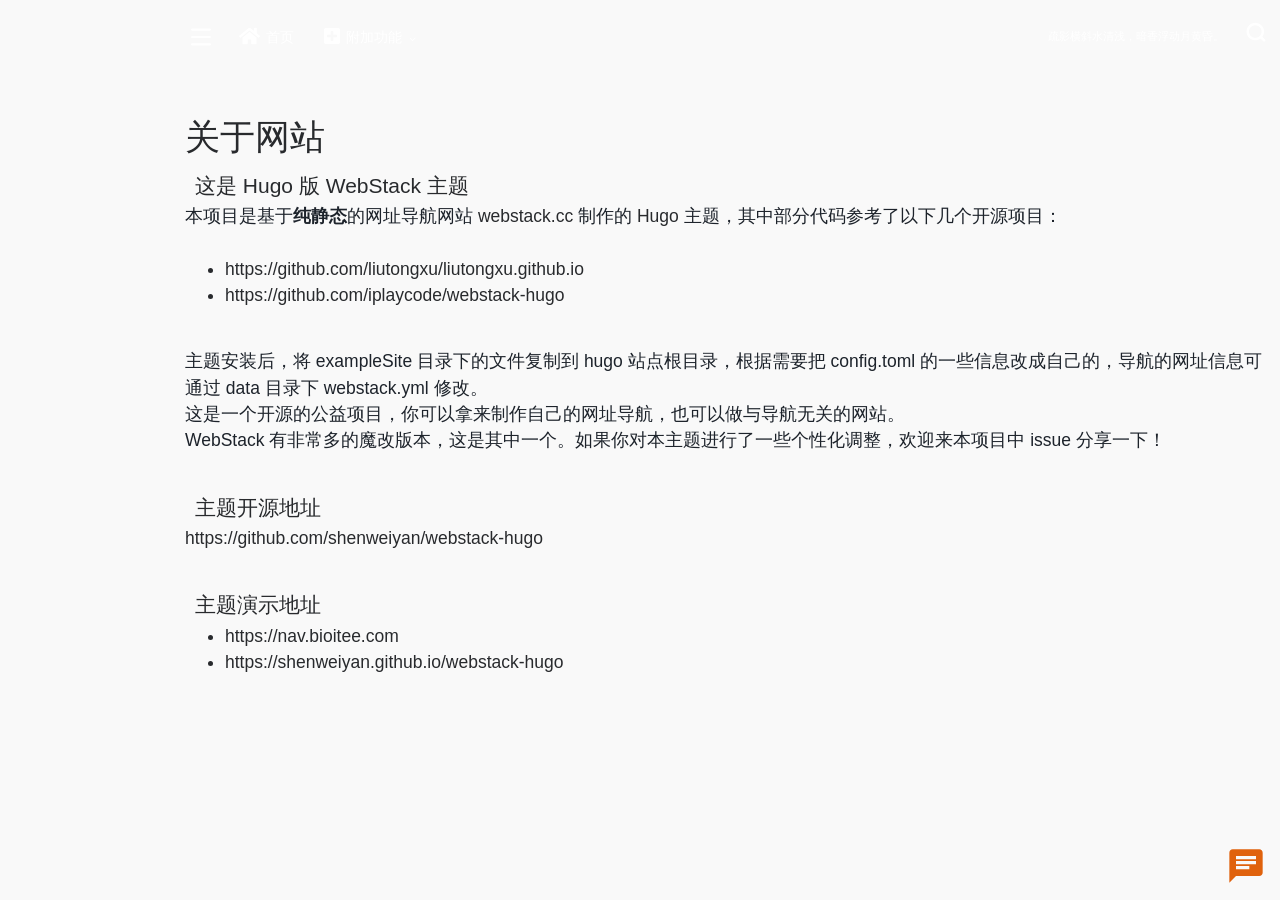
==== about/index.html @ fd6efb87 "Deploying to main from @ zhangsanfeng99/webstack@6cd3eac00b0d2fe81c7f70317b540cf5d697cacc 🚀" ====
<!doctype html><html lang=zh-CN><head><meta charset=UTF-8><meta http-equiv=X-UA-Compatible content="IE=edge, chrome=1"><meta name=viewport content="width=device-width,initial-scale=1,minimum-scale=1,maximum-scale=1,user-scalable=no"><meta name=theme-color content="#f9f9f9"><title>Rehot 网址导航</title>
<link rel="shortcut icon" href=/assets/images/favicon.png><meta name=keywords content="Rehot 网址导航"><meta name=baidu-site-verification content="codeva-cCAOSG8MBO"><link rel=stylesheet id=block-library-css href=/assets/css/block-library.min-5.6.2.css type=text/css media=all><link rel=stylesheet id=iconfont-css href=/assets/css/iconfont-3.03029.1.css type=text/css media=all><link rel=stylesheet id=bootstrap-css href=/assets/css/bootstrap.min-4.3.1.css type=text/css media=all><link rel=stylesheet id=fancybox-css href=/assets/css/fancybox.min-3.5.7.css type=text/css media=all><link rel=stylesheet id=iowen-css href=/assets/css/style-3.03029.1.css type=text/css media=all><link rel=stylesheet id=custom-css href=/assets/css/custom-style.css type=text/css media=all><link rel=stylesheet id=fortawesome-css href=/assets/fontawesome-5.15.4/css/all.min.css type=text/css><script type=text/javascript src=/assets/js/jquery.min-3.2.1.js id=jquery-js></script><script type=text/javascript src=/assets/js/content-search.js id=content-search-js></script><script>var _hmt=_hmt||[](function(){var e,t=document.createElement("script");t.src="https://hm.baidu.com/hm.js?efccc04cb44fc49faddac5876180b369",e=document.getElementsByTagName("script")[0],e.parentNode.insertBefore(t,e)})()</script></head><div class="main-content flex-fill grid-bg"><div class=big-header-banner><div id=header class="page-header sticky"><div class="navbar navbar-expand-md"><div class="container-fluid p-0"><a href class="navbar-brand d-md-none" title="Rehot 网址导航"><img src=/assets/images/logo-collapse-light.png class=logo-light alt="Rehot 网址导航">
<img src=/assets/images/logo-collapse-dark.png class="logo-dark d-none" alt="Rehot 网址导航"></a><div class="collapse navbar-collapse order-2 order-md-1"><div class=header-mini-btn><label><input id=mini-button type=checkbox><svg viewbox="0 0 100 100" xmlns="http://www.w3.org/2000/svg"><path class="line--1" d="M0 40h62c18 0 18-20-17 5L31 55"/><path class="line--2" d="M0 50h80"/><path class="line--3" d="M0 60h62c18 0 18 20-17-5L31 45"/></svg></label></div><ul class="navbar-nav site-menu" style=margin-right:16px><li><a href=./><i class="fa fa-home fa-lg mr-2"></i>
<span>首页</span></a><ul class=sub-menu></ul></li><li class=menu-item-has-children><a href><i class="fa fa-plus-square fa-lg mr-2"></i>
<span>附加功能</span></a><ul class=sub-menu><li><a href=https://tool.lu/>在线工具</a></li><li><a href=https://www.xiaolvji.com/u/leviathan>聚合搜索</a></li><li><a href=https://rss.nbchat.top/>RSS订阅</a></li></ul></li></ul><div class="rounded-circle weather"><div id=he-plugin-simple style=display:contents></div><script>WIDGET={CONFIG:{modules:"01234",background:5,tmpColor:"E4C600",tmpSize:14,cityColor:"E4C600",citySize:14,aqiColor:"#E4C600",aqiSize:14,weatherIconSize:24,alertIconSize:18,padding:"10px 10px 10px 10px",shadow:"1",language:"auto",borderRadius:5,fixed:"false",vertical:"middle",horizontal:"left",key:"085791e805a24491b43b06cf58ab31e7"}}</script><script src="https://widget.qweather.net/simple/static/js/he-simple-common.js?v=2.0"></script></div></div><ul class="nav navbar-menu text-xs order-1 order-md-2"><li class="nav-item mr-3 mr-lg-0 d-none d-lg-block"><script>fetch("https://v1.hitokoto.cn").then(e=>e.json()).then(e=>{const t=document.getElementById("hitokoto_text");t.href="https://hitokoto.cn/?uuid="+e.uuid,t.innerText=e.hitokoto}).catch(console.error)</script><div id=hitokoto><a href=# target=_blank id=hitokoto_text>疏影横斜水清浅，暗香浮动月黄昏。</a></div></li><li class="nav-search ml-3 ml-md-4"><a href=javascript: data-toggle=modal data-target=#search-modal><i class="iconfont icon-search icon-2x"></i></a></li><li class="nav-item d-md-none mobile-menu ml-3 ml-md-4"><a href=javascript: id=sidebar-switch data-toggle=modal data-target=#sidebar><i class="iconfont icon-classification icon-2x"></i></a></li></ul></div></div></div><div class=placeholder style=height:74px></div></div><body class="page-body boxed-container"><main role=main class=flex-shrink-0><div class=container><h1 class=mt-5>关于网站</h1><div class=content><h4 id=这是-hugo-版-webstack-主题>这是 Hugo 版 WebStack 主题</h4><p>本项目是基于<strong>纯静态</strong>的网址导航网站 <a href=https://github.com/WebStackPage/WebStackPage.github.io>webstack.cc</a> 制作的 <a href=https://gohugo.io/>Hugo</a> 主题，其中部分代码参考了以下几个开源项目：<br><br></p><ul><li><a href=https://github.com/liutongxu/liutongxu.github.io>https://github.com/liutongxu/liutongxu.github.io</a></li><li><a href=https://github.com/iplaycode/webstack-hugo>https://github.com/iplaycode/webstack-hugo</a></li></ul><br><p>主题安装后，将 exampleSite 目录下的文件复制到 hugo 站点根目录，根据需要把 config.toml 的一些信息改成自己的，导航的网址信息可通过 data 目录下 webstack.yml 修改。</p><p>这是一个开源的公益项目，你可以拿来制作自己的网址导航，也可以做与导航无关的网站。</p><p>WebStack 有非常多的魔改版本，这是其中一个。如果你对本主题进行了一些个性化调整，欢迎来本项目中 issue 分享一下！</p><br><h4 id=主题开源地址>主题开源地址</h4><p><a href=https://github.com/shenweiyan/webstack-hugo>https://github.com/shenweiyan/webstack-hugo</a></p><br><h4 id=主题演示地址>主题演示地址</h4><ul><li><a href=https://nav.bioitee.com>https://nav.bioitee.com</a></li><li><a href=https://shenweiyan.github.io/webstack-hugo>https://shenweiyan.github.io/webstack-hugo</a></li></ul></div></div></main><style>.content{font-size:1.25rem}.content h1,.content h2,.content h3,.content h4{margin:15px 10px 5px}</style><script src=/assets/js/iframe.js id=chatbot-iframe data-bot-src=https://lobe.chat.xyz/ data-default-open=false data-drag=false data-open-icon="[data-uri]" data-close-icon="[data-uri]" defer></script></div></div><script type=text/javascript src=/assets/js/jquery.ui.touch-punch.min-0.2.2.js id=jqueryui-touch-js></script><script type=text/javascript src=/assets/js/clipboard.min-5.6.2.js id=clipboard-js></script><script type=text/javascript src=/assets/js/tooltip-extend.js id=iplaycode-nav-js></script><script type=text/javascript id=popper-js-extra>var theme={ajaxurl:"",addico:"https://nav.baidu.cn/wp-content/themes/onenav/images/add.png",order:"asc",formpostion:"top",defaultclass:"io-grey-mode",isCustomize:"1",icourl:"",icopng:".png",urlformat:"1",customizemax:"10",newWindow:"0",lazyload:"1",minNav:"1",loading:"1",hotWords:"baidu",classColumns:" col-sm-6 col-md-4 col-xl-5a col-xxl-6a ",apikey:"TWpBeU1UVTNOekk1TWpVMEIvZ1M2bFVIQllUMmxsV1dZelkxQTVPVzB3UW04eldGQmxhM3BNWW14bVNtWk4="}</script><script type=text/javascript src=/assets/js/popper.min.js id=popper-js></script><script type=text/javascript src=/assets/js/bootstrap.min-4.3.1.js id=bootstrap-js></script><script type=text/javascript src=/assets/js/theia-sticky-sidebar-1.5.0.js id=sidebar-js></script><script type=text/javascript src=/assets/js/lazyload.min-12.4.0.js id=lazyload-js></script><script type=text/javascript src=/assets/js/fancybox.min-3.5.7.js id=lightbox-js-js></script><script type=text/javascript src=/assets/js/app-mini.js id=appmini-js></script><script type=text/javascript>$(document).ready(function(){var e=$("#loading");e.addClass("close"),setTimeout(function(){e.remove()},600)})</script><script>$(document).ready(function(){setTimeout(function(){$('a.smooth[href="'+window.location.hash+'"]')[0]?$('a.smooth[href="'+window.location.hash+'"]').click():window.location.hash!=""&&$("html, body").animate({scrollTop:$(window.location.hash).offset().top-90},{duration:500,easing:"swing"})},300),$(document).on("click","a.smooth",function(){if($("#sidebar").hasClass("show")&&!$(this).hasClass("change-href")&&$("#sidebar").modal("toggle"),$(this).attr("href").substr(0,1)=="#"&&$("html, body").animate({scrollTop:$($(this).attr("href")).offset().top-90},{duration:500,easing:"swing"}),$(this).hasClass("go-search-btn")&&$("#search-text").focus(),!$(this).hasClass("change-href")){var t=$("a"+$(this).attr("href"));t.click(),toTarget(t.parent().parent(),!0,!0)}}),$(document).on("click","a.tab-noajax",function(){var t=$(this).data("link");t?$(this).parents(".d-flex.flex-fill.flex-tab").children(".btn-move.tab-move").show().attr("href",t):$(this).parents(".d-flex.flex-fill.flex-tab").children(".btn-move.tab-move").hide()})})</script><script>(function(){if(document.cookie.replace(/(?:(?:^|.*;\s*)night\s*=\s*([^;]*).*$)|^.*$/,"$1")==="")(new Date).getHours()>22||(new Date).getHours()<6?(document.body.classList.remove("io-black-mode"),document.body.classList.add("io-grey-mode"),document.cookie="night=1;path=/",console.log("夜间模式开启")):(document.body.classList.remove("night"),document.cookie="night=0;path=/",console.log("夜间模式关闭"));else{var e=document.cookie.replace(/(?:(?:^|.*;\s*)night\s*=\s*([^;]*).*$)|^.*$/,"$1")||"0";e=="0"?document.body.classList.remove("night"):e=="1"&&document.body.classList.add("night")}})(),$("#search-bg").css("background-image","url(assets/images/bgbg.jpg)");function switchNightMode(){var e=document.cookie.replace(/(?:(?:^|.*;\s*)night\s*=\s*([^;]*).*$)|^.*$/,"$1")||"0";e=="0"?($("#search-bg").css("background-image","url(assets/images/bgbg.jpg)"),document.body.classList.remove("io-grey-mode"),document.body.classList.add("io-black-mode"),document.cookie="night=1;path=/",console.log(" "),$(".switch-dark-mode").attr("data-original-title","日间模式"),$(".mode-ico").removeClass("icon-night"),$(".mode-ico").addClass("icon-light")):($("#search-bg").css("background-image","url(assets/images/bgbgo.jpg)"),document.body.classList.remove("io-black-mode"),document.body.classList.add("io-grey-mode"),document.cookie="night=0;path=/",console.log(" "),$(".switch-dark-mode").attr("data-original-title","夜间模式"),$(".mode-ico").removeClass("icon-light"),$(".mode-ico").addClass("icon-night"))}</script></body></html>
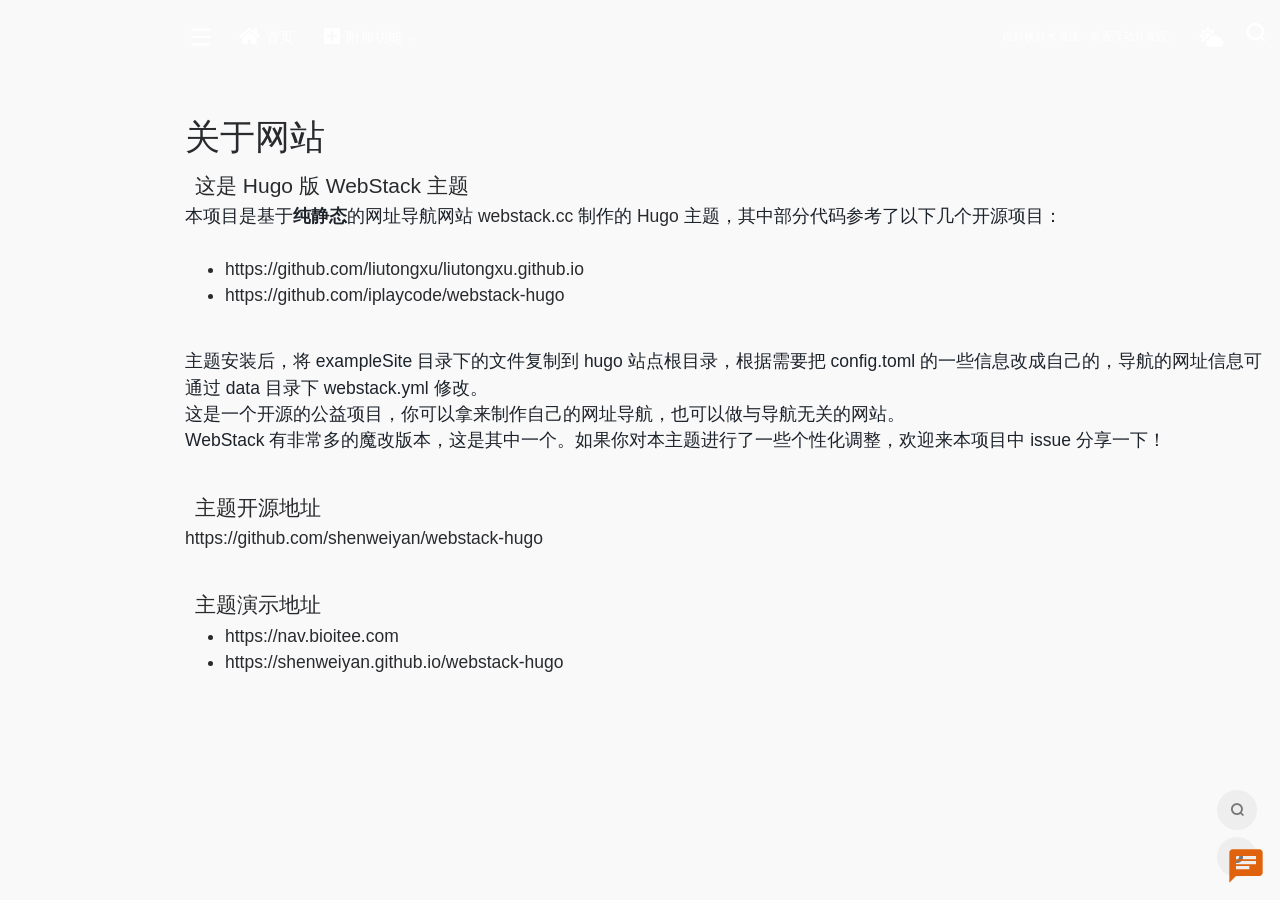
==== commit 94521598: "Deploying to gh-pages from @ zhangsanfeng99/webstack@0131ce704d4ed81ffafa1ad05b4287b928442743 🚀" ====
--- a/about/index.html
+++ b/about/index.html
@@ -1,5 +1,7 @@
-<!doctype html><html lang=zh-CN><head><meta charset=UTF-8><meta http-equiv=X-UA-Compatible content="IE=edge, chrome=1"><meta name=viewport content="width=device-width,initial-scale=1,minimum-scale=1,maximum-scale=1,user-scalable=no"><meta name=theme-color content="#f9f9f9"><title>Rehot 网址导航</title>
-<link rel="shortcut icon" href=/assets/images/favicon.png><meta name=keywords content="Rehot 网址导航"><meta name=baidu-site-verification content="codeva-cCAOSG8MBO"><link rel=stylesheet id=block-library-css href=/assets/css/block-library.min-5.6.2.css type=text/css media=all><link rel=stylesheet id=iconfont-css href=/assets/css/iconfont-3.03029.1.css type=text/css media=all><link rel=stylesheet id=bootstrap-css href=/assets/css/bootstrap.min-4.3.1.css type=text/css media=all><link rel=stylesheet id=fancybox-css href=/assets/css/fancybox.min-3.5.7.css type=text/css media=all><link rel=stylesheet id=iowen-css href=/assets/css/style-3.03029.1.css type=text/css media=all><link rel=stylesheet id=custom-css href=/assets/css/custom-style.css type=text/css media=all><link rel=stylesheet id=fortawesome-css href=/assets/fontawesome-5.15.4/css/all.min.css type=text/css><script type=text/javascript src=/assets/js/jquery.min-3.2.1.js id=jquery-js></script><script type=text/javascript src=/assets/js/content-search.js id=content-search-js></script><script>var _hmt=_hmt||[](function(){var e,t=document.createElement("script");t.src="https://hm.baidu.com/hm.js?efccc04cb44fc49faddac5876180b369",e=document.getElementsByTagName("script")[0],e.parentNode.insertBefore(t,e)})()</script></head><div class="main-content flex-fill grid-bg"><div class=big-header-banner><div id=header class="page-header sticky"><div class="navbar navbar-expand-md"><div class="container-fluid p-0"><a href class="navbar-brand d-md-none" title="Rehot 网址导航"><img src=/assets/images/logo-collapse-light.png class=logo-light alt="Rehot 网址导航">
-<img src=/assets/images/logo-collapse-dark.png class="logo-dark d-none" alt="Rehot 网址导航"></a><div class="collapse navbar-collapse order-2 order-md-1"><div class=header-mini-btn><label><input id=mini-button type=checkbox><svg viewbox="0 0 100 100" xmlns="http://www.w3.org/2000/svg"><path class="line--1" d="M0 40h62c18 0 18-20-17 5L31 55"/><path class="line--2" d="M0 50h80"/><path class="line--3" d="M0 60h62c18 0 18 20-17-5L31 45"/></svg></label></div><ul class="navbar-nav site-menu" style=margin-right:16px><li><a href=./><i class="fa fa-home fa-lg mr-2"></i>
+<!doctype html><html lang=zh-CN><head><meta charset=UTF-8><meta http-equiv=X-UA-Compatible content="IE=edge, chrome=1"><meta name=viewport content="width=device-width,initial-scale=1,minimum-scale=1,maximum-scale=1,user-scalable=no"><meta name=theme-color content="#f9f9f9"><title>Rehot 网址导航</title><link rel="shortcut icon" href=/assets/images/favicon.png><meta name=keywords content="Rehot 网址导航"><meta name=baidu-site-verification content="codeva-cCAOSG8MBO"><link rel=stylesheet id=block-library-css href=/assets/css/block-library.min-5.6.2.css type=text/css media=all><link rel=stylesheet id=iconfont-css href=/assets/css/iconfont-3.03029.1.css type=text/css media=all><link rel=stylesheet id=bootstrap-css href=/assets/css/bootstrap.min-4.3.1.css type=text/css media=all><link rel=stylesheet id=fancybox-css href=/assets/css/fancybox.min-3.5.7.css type=text/css media=all><link rel=stylesheet id=iowen-css href=/assets/css/style-3.03029.1.css type=text/css media=all><link rel=stylesheet id=custom-css href=/assets/css/custom-style.css type=text/css media=all><link rel=stylesheet id=fortawesome-css href=/assets/fontawesome-5.15.4/css/all.min.css type=text/css><script type=text/javascript src=/assets/js/jquery.min-3.2.1.js id=jquery-js></script><script type=text/javascript src=/assets/js/content-search.js id=content-search-js></script><script>var _hmt=_hmt||[](function(){var e,t=document.createElement("script");t.src="https://hm.baidu.com/hm.js?efccc04cb44fc49faddac5876180b369",e=document.getElementsByTagName("script")[0],e.parentNode.insertBefore(t,e)})()</script></head><div class="main-content flex-fill grid-bg"><div class=big-header-banner><div id=header class="page-header sticky"><div class="navbar navbar-expand-md"><div class="container-fluid p-0"><a href class="navbar-brand d-md-none" title="Rehot 网址导航"><img src=/assets/images/logo-collapse-light.png class=logo-light alt="Rehot 网址导航">
+<img src=/assets/images/logo-collapse-dark.png class="logo-dark d-none" alt="Rehot 网址导航"></a><div class="collapse navbar-collapse order-2 order-md-1"><div class=header-mini-btn><label><input id=mini-button type=checkbox>
+<svg viewbox="0 0 100 100"><path class="line--1" d="M0 40h62c18 0 18-20-17 5L31 55"/><path class="line--2" d="M0 50h80"/><path class="line--3" d="M0 60h62c18 0 18 20-17-5L31 45"/></svg></label></div><ul class="navbar-nav site-menu" style=margin-right:16px><li><a href=./><i class="fa fa-home fa-lg mr-2"></i>
 <span>首页</span></a><ul class=sub-menu></ul></li><li class=menu-item-has-children><a href><i class="fa fa-plus-square fa-lg mr-2"></i>
-<span>附加功能</span></a><ul class=sub-menu><li><a href=https://tool.lu/>在线工具</a></li><li><a href=https://www.xiaolvji.com/u/leviathan>聚合搜索</a></li><li><a href=https://rss.nbchat.top/>RSS订阅</a></li></ul></li></ul><div class="rounded-circle weather"><div id=he-plugin-simple style=display:contents></div><script>WIDGET={CONFIG:{modules:"01234",background:5,tmpColor:"E4C600",tmpSize:14,cityColor:"E4C600",citySize:14,aqiColor:"#E4C600",aqiSize:14,weatherIconSize:24,alertIconSize:18,padding:"10px 10px 10px 10px",shadow:"1",language:"auto",borderRadius:5,fixed:"false",vertical:"middle",horizontal:"left",key:"085791e805a24491b43b06cf58ab31e7"}}</script><script src="https://widget.qweather.net/simple/static/js/he-simple-common.js?v=2.0"></script></div></div><ul class="nav navbar-menu text-xs order-1 order-md-2"><li class="nav-item mr-3 mr-lg-0 d-none d-lg-block"><script>fetch("https://v1.hitokoto.cn").then(e=>e.json()).then(e=>{const t=document.getElementById("hitokoto_text");t.href="https://hitokoto.cn/?uuid="+e.uuid,t.innerText=e.hitokoto}).catch(console.error)</script><div id=hitokoto><a href=# target=_blank id=hitokoto_text>疏影横斜水清浅，暗香浮动月黄昏。</a></div></li><li class="nav-search ml-3 ml-md-4"><a href=javascript: data-toggle=modal data-target=#search-modal><i class="iconfont icon-search icon-2x"></i></a></li><li class="nav-item d-md-none mobile-menu ml-3 ml-md-4"><a href=javascript: id=sidebar-switch data-toggle=modal data-target=#sidebar><i class="iconfont icon-classification icon-2x"></i></a></li></ul></div></div></div><div class=placeholder style=height:74px></div></div><body class="page-body boxed-container"><main role=main class=flex-shrink-0><div class=container><h1 class=mt-5>关于网站</h1><div class=content><h4 id=这是-hugo-版-webstack-主题>这是 Hugo 版 WebStack 主题</h4><p>本项目是基于<strong>纯静态</strong>的网址导航网站 <a href=https://github.com/WebStackPage/WebStackPage.github.io>webstack.cc</a> 制作的 <a href=https://gohugo.io/>Hugo</a> 主题，其中部分代码参考了以下几个开源项目：<br><br></p><ul><li><a href=https://github.com/liutongxu/liutongxu.github.io>https://github.com/liutongxu/liutongxu.github.io</a></li><li><a href=https://github.com/iplaycode/webstack-hugo>https://github.com/iplaycode/webstack-hugo</a></li></ul><br><p>主题安装后，将 exampleSite 目录下的文件复制到 hugo 站点根目录，根据需要把 config.toml 的一些信息改成自己的，导航的网址信息可通过 data 目录下 webstack.yml 修改。</p><p>这是一个开源的公益项目，你可以拿来制作自己的网址导航，也可以做与导航无关的网站。</p><p>WebStack 有非常多的魔改版本，这是其中一个。如果你对本主题进行了一些个性化调整，欢迎来本项目中 issue 分享一下！</p><br><h4 id=主题开源地址>主题开源地址</h4><p><a href=https://github.com/shenweiyan/webstack-hugo>https://github.com/shenweiyan/webstack-hugo</a></p><br><h4 id=主题演示地址>主题演示地址</h4><ul><li><a href=https://nav.bioitee.com>https://nav.bioitee.com</a></li><li><a href=https://shenweiyan.github.io/webstack-hugo>https://shenweiyan.github.io/webstack-hugo</a></li></ul></div></div></main><style>.content{font-size:1.25rem}.content h1,.content h2,.content h3,.content h4{margin:15px 10px 5px}</style><script src=/assets/js/iframe.js id=chatbot-iframe data-bot-src=https://lobe.chat.xyz/ data-default-open=false data-drag=false data-open-icon="[data-uri]" data-close-icon="[data-uri]" defer></script></div></div><script type=text/javascript src=/assets/js/jquery.ui.touch-punch.min-0.2.2.js id=jqueryui-touch-js></script><script type=text/javascript src=/assets/js/clipboard.min-5.6.2.js id=clipboard-js></script><script type=text/javascript src=/assets/js/tooltip-extend.js id=iplaycode-nav-js></script><script type=text/javascript id=popper-js-extra>var theme={ajaxurl:"",addico:"https://nav.baidu.cn/wp-content/themes/onenav/images/add.png",order:"asc",formpostion:"top",defaultclass:"io-grey-mode",isCustomize:"1",icourl:"",icopng:".png",urlformat:"1",customizemax:"10",newWindow:"0",lazyload:"1",minNav:"1",loading:"1",hotWords:"baidu",classColumns:" col-sm-6 col-md-4 col-xl-5a col-xxl-6a ",apikey:"TWpBeU1UVTNOekk1TWpVMEIvZ1M2bFVIQllUMmxsV1dZelkxQTVPVzB3UW04eldGQmxhM3BNWW14bVNtWk4="}</script><script type=text/javascript src=/assets/js/popper.min.js id=popper-js></script><script type=text/javascript src=/assets/js/bootstrap.min-4.3.1.js id=bootstrap-js></script><script type=text/javascript src=/assets/js/theia-sticky-sidebar-1.5.0.js id=sidebar-js></script><script type=text/javascript src=/assets/js/lazyload.min-12.4.0.js id=lazyload-js></script><script type=text/javascript src=/assets/js/fancybox.min-3.5.7.js id=lightbox-js-js></script><script type=text/javascript src=/assets/js/app-mini.js id=appmini-js></script><script type=text/javascript>$(document).ready(function(){var e=$("#loading");e.addClass("close"),setTimeout(function(){e.remove()},600)})</script><script>$(document).ready(function(){setTimeout(function(){$('a.smooth[href="'+window.location.hash+'"]')[0]?$('a.smooth[href="'+window.location.hash+'"]').click():window.location.hash!=""&&$("html, body").animate({scrollTop:$(window.location.hash).offset().top-90},{duration:500,easing:"swing"})},300),$(document).on("click","a.smooth",function(){if($("#sidebar").hasClass("show")&&!$(this).hasClass("change-href")&&$("#sidebar").modal("toggle"),$(this).attr("href").substr(0,1)=="#"&&$("html, body").animate({scrollTop:$($(this).attr("href")).offset().top-90},{duration:500,easing:"swing"}),$(this).hasClass("go-search-btn")&&$("#search-text").focus(),!$(this).hasClass("change-href")){var t=$("a"+$(this).attr("href"));t.click(),toTarget(t.parent().parent(),!0,!0)}}),$(document).on("click","a.tab-noajax",function(){var t=$(this).data("link");t?$(this).parents(".d-flex.flex-fill.flex-tab").children(".btn-move.tab-move").show().attr("href",t):$(this).parents(".d-flex.flex-fill.flex-tab").children(".btn-move.tab-move").hide()})})</script><script>(function(){if(document.cookie.replace(/(?:(?:^|.*;\s*)night\s*=\s*([^;]*).*$)|^.*$/,"$1")==="")(new Date).getHours()>22||(new Date).getHours()<6?(document.body.classList.remove("io-black-mode"),document.body.classList.add("io-grey-mode"),document.cookie="night=1;path=/",console.log("夜间模式开启")):(document.body.classList.remove("night"),document.cookie="night=0;path=/",console.log("夜间模式关闭"));else{var e=document.cookie.replace(/(?:(?:^|.*;\s*)night\s*=\s*([^;]*).*$)|^.*$/,"$1")||"0";e=="0"?document.body.classList.remove("night"):e=="1"&&document.body.classList.add("night")}})(),$("#search-bg").css("background-image","url(assets/images/bgbg.jpg)");function switchNightMode(){var e=document.cookie.replace(/(?:(?:^|.*;\s*)night\s*=\s*([^;]*).*$)|^.*$/,"$1")||"0";e=="0"?($("#search-bg").css("background-image","url(assets/images/bgbg.jpg)"),document.body.classList.remove("io-grey-mode"),document.body.classList.add("io-black-mode"),document.cookie="night=1;path=/",console.log(" "),$(".switch-dark-mode").attr("data-original-title","日间模式"),$(".mode-ico").removeClass("icon-night"),$(".mode-ico").addClass("icon-light")):($("#search-bg").css("background-image","url(assets/images/bgbgo.jpg)"),document.body.classList.remove("io-black-mode"),document.body.classList.add("io-grey-mode"),document.cookie="night=0;path=/",console.log(" "),$(".switch-dark-mode").attr("data-original-title","夜间模式"),$(".mode-ico").removeClass("icon-light"),$(".mode-ico").addClass("icon-night"))}</script></body></html>+<span>附加功能</span></a><ul class=sub-menu><li><a href=https://tool.lu/>在线工具</a></li><li><a href=https://www.xiaolvji.com/u/leviathan>聚合搜索</a></li><li><a href=https://rss.nbchat.top/>RSS订阅</a></li></ul></li></ul><div class="rounded-circle weather"><div id=he-plugin-simple style=display:contents></div><script>WIDGET={CONFIG:{modules:"01234",background:5,tmpColor:"E4C600",tmpSize:14,cityColor:"E4C600",citySize:14,aqiColor:"#E4C600",aqiSize:14,weatherIconSize:24,alertIconSize:18,padding:"10px 10px 10px 10px",shadow:"1",language:"auto",borderRadius:5,fixed:"false",vertical:"middle",horizontal:"left",key:"085791e805a24491b43b06cf58ab31e7"}}</script><script src="https://widget.qweather.net/simple/static/js/he-simple-common.js?v=2.0"></script></div></div><ul class="nav navbar-menu text-xs order-1 order-md-2"><li class="nav-item mr-3 mr-lg-0 d-none d-lg-block"><script>fetch("https://v1.hitokoto.cn").then(e=>e.json()).then(e=>{const t=document.getElementById("hitokoto_text");t.href="https://hitokoto.cn/?uuid="+e.uuid,t.innerText=e.hitokoto}).catch(console.error)</script><div id=hitokoto><a href=# target=_blank id=hitokoto_text>疏影横斜水清浅，暗香浮动月黄昏。</a></div></li><li class="nav-item nav-weather ml-3 ml-md-4" id=weather-btn-wrap><a href=javascript: id=weather-btn title=天气><i class="fas fa-cloud-sun" style=font-size:1.4rem></i></a><div id=weather-popup><iframe src="https://html5.moji.com/tpd/daikin_mojiweatheraggr/index.html#/home?cityid=50" frameborder=0 scrolling=yes allow=geolocation loading=lazy></iframe></div></li><li class="nav-search ml-3 ml-md-4"><a href=javascript: data-toggle=modal data-target=#search-modal><i class="iconfont icon-search icon-2x"></i></a></li><li class="nav-item d-md-none mobile-menu ml-3 ml-md-4"><a href=javascript: id=sidebar-switch data-toggle=modal data-target=#sidebar><i class="iconfont icon-classification icon-2x"></i></a></li></ul></div></div></div><div class=placeholder style=height:74px></div></div><body class="page-body boxed-container"><main role=main class=flex-shrink-0><div class=container><h1 class=mt-5>关于网站</h1><div class=content><h4 id=这是-hugo-版-webstack-主题>这是 Hugo 版 WebStack 主题</h4><p>本项目是基于<strong>纯静态</strong>的网址导航网站 <a href=https://github.com/WebStackPage/WebStackPage.github.io>webstack.cc</a> 制作的 <a href=https://gohugo.io/>Hugo</a> 主题，其中部分代码参考了以下几个开源项目：<br><br></p><ul><li><a href=https://github.com/liutongxu/liutongxu.github.io>https://github.com/liutongxu/liutongxu.github.io</a></li><li><a href=https://github.com/iplaycode/webstack-hugo>https://github.com/iplaycode/webstack-hugo</a></li></ul><br><p>主题安装后，将 exampleSite 目录下的文件复制到 hugo 站点根目录，根据需要把 config.toml 的一些信息改成自己的，导航的网址信息可通过 data 目录下 webstack.yml 修改。</p><p>这是一个开源的公益项目，你可以拿来制作自己的网址导航，也可以做与导航无关的网站。</p><p>WebStack 有非常多的魔改版本，这是其中一个。如果你对本主题进行了一些个性化调整，欢迎来本项目中 issue 分享一下！</p><br><h4 id=主题开源地址>主题开源地址</h4><p><a href=https://github.com/shenweiyan/webstack-hugo>https://github.com/shenweiyan/webstack-hugo</a></p><br><h4 id=主题演示地址>主题演示地址</h4><ul><li><a href=https://nav.bioitee.com>https://nav.bioitee.com</a></li><li><a href=https://shenweiyan.github.io/webstack-hugo>https://shenweiyan.github.io/webstack-hugo</a></li></ul></div></div></main><style>.content{font-size:1.25rem}.content h1,.content h2,.content h3,.content h4{margin:15px 10px 5px}</style><footer class="main-footer footer-type-1 text-xs"><div id=footer-tools class="d-flex flex-column"><a href=javascript: id=go-to-up class="btn rounded-circle go-up m-1" rel=go-top><i class="iconfont icon-to-up"></i>
+</a><a href=javascript: data-toggle=modal data-target=#search-modal class="btn rounded-circle m-1" rel=search one-link-mark=yes><i class="iconfont icon-search"></i>
+</a><a href=javascript: onclick='window.location.href="javascript:switchNightMode()"' class="btn rounded-circle switch-dark-mode m-1" id=yejian data-toggle=tooltip data-placement=left title=日间模式><i class="mode-ico iconfont icon-night"></i></a></div><div class=footer-inner><div class=footer-text></div></div></footer><script src=/assets/js/iframe.js id=chatbot-iframe data-bot-src=https://lobe.dics.top/ data-default-open=false data-drag=false data-open-icon="[data-uri]" data-close-icon="[data-uri]" defer></script></div></div><script type=text/javascript src=/assets/js/jquery.ui.touch-punch.min-0.2.2.js id=jqueryui-touch-js></script><script type=text/javascript src=/assets/js/clipboard.min-5.6.2.js id=clipboard-js></script><script type=text/javascript src=/assets/js/tooltip-extend.js id=iplaycode-nav-js></script><script type=text/javascript id=popper-js-extra>var theme={ajaxurl:"",addico:"https://nav.baidu.cn/wp-content/themes/onenav/images/add.png",order:"asc",formpostion:"top",defaultclass:"io-grey-mode",isCustomize:"1",icourl:"",icopng:".png",urlformat:"1",customizemax:"10",newWindow:"0",lazyload:"1",minNav:"1",loading:"1",hotWords:"baidu",classColumns:" col-sm-6 col-md-4 col-xl-5a col-xxl-6a ",apikey:"TWpBeU1UVTNOekk1TWpVMEIvZ1M2bFVIQllUMmxsV1dZelkxQTVPVzB3UW04eldGQmxhM3BNWW14bVNtWk4="}</script><script type=text/javascript src=/assets/js/popper.min.js id=popper-js></script><script type=text/javascript src=/assets/js/bootstrap.min-4.3.1.js id=bootstrap-js></script><script type=text/javascript src=/assets/js/theia-sticky-sidebar-1.5.0.js id=sidebar-js></script><script type=text/javascript src=/assets/js/lazyload.min-12.4.0.js id=lazyload-js></script><script type=text/javascript src=/assets/js/fancybox.min-3.5.7.js id=lightbox-js-js></script><script type=text/javascript src=/assets/js/app-mini.js id=appmini-js></script><script type=text/javascript>$(document).ready(function(){var e=$("#loading");e.addClass("close"),setTimeout(function(){e.remove()},600)})</script><script>$(document).ready(function(){setTimeout(function(){$('a.smooth[href="'+window.location.hash+'"]')[0]?$('a.smooth[href="'+window.location.hash+'"]').click():window.location.hash!=""&&$("html, body").animate({scrollTop:$(window.location.hash).offset().top-90},{duration:500,easing:"swing"})},300),$(document).on("click","a.smooth",function(){if($("#sidebar").hasClass("show")&&!$(this).hasClass("change-href")&&$("#sidebar").modal("toggle"),$(this).attr("href").substr(0,1)=="#"&&$("html, body").animate({scrollTop:$($(this).attr("href")).offset().top-90},{duration:500,easing:"swing"}),$(this).hasClass("go-search-btn")&&$("#search-text").focus(),!$(this).hasClass("change-href")){var t=$("a"+$(this).attr("href"));t.click(),toTarget(t.parent().parent(),!0,!0)}}),$(document).on("click","a.tab-noajax",function(){var t=$(this).data("link");t?$(this).parents(".d-flex.flex-fill.flex-tab").children(".btn-move.tab-move").show().attr("href",t):$(this).parents(".d-flex.flex-fill.flex-tab").children(".btn-move.tab-move").hide()})})</script><script>(function(){if(document.cookie.replace(/(?:(?:^|.*;\s*)night\s*=\s*([^;]*).*$)|^.*$/,"$1")==="")(new Date).getHours()>22||(new Date).getHours()<6?(document.body.classList.remove("io-black-mode"),document.body.classList.add("io-grey-mode"),document.cookie="night=1;path=/",console.log("夜间模式开启")):(document.body.classList.remove("night"),document.cookie="night=0;path=/",console.log("夜间模式关闭"));else{var e=document.cookie.replace(/(?:(?:^|.*;\s*)night\s*=\s*([^;]*).*$)|^.*$/,"$1")||"0";e=="0"?document.body.classList.remove("night"):e=="1"&&document.body.classList.add("night")}})(),$("#search-bg").css("background-image","url(assets/images/bgbg.jpg)");function switchNightMode(){var e=document.cookie.replace(/(?:(?:^|.*;\s*)night\s*=\s*([^;]*).*$)|^.*$/,"$1")||"0";e=="0"?($("#search-bg").css("background-image","url(assets/images/bgbg.jpg)"),document.body.classList.remove("io-grey-mode"),document.body.classList.add("io-black-mode"),document.cookie="night=1;path=/",console.log(" "),$(".switch-dark-mode").attr("data-original-title","日间模式"),$(".mode-ico").removeClass("icon-night"),$(".mode-ico").addClass("icon-light")):($("#search-bg").css("background-image","url(assets/images/bgbgo.jpg)"),document.body.classList.remove("io-black-mode"),document.body.classList.add("io-grey-mode"),document.cookie="night=0;path=/",console.log(" "),$(".switch-dark-mode").attr("data-original-title","夜间模式"),$(".mode-ico").removeClass("icon-light"),$(".mode-ico").addClass("icon-night"))}</script><script>$(document).ready(function(){var e=$("#weather-btn-wrap");$("#weather-btn").on("click",function(t){t.stopPropagation(),e.toggleClass("open")}),$(document).on("click",function(t){!e.is(t.target)&&e.has(t.target).length===0&&e.removeClass("open")})})</script></body></html>
